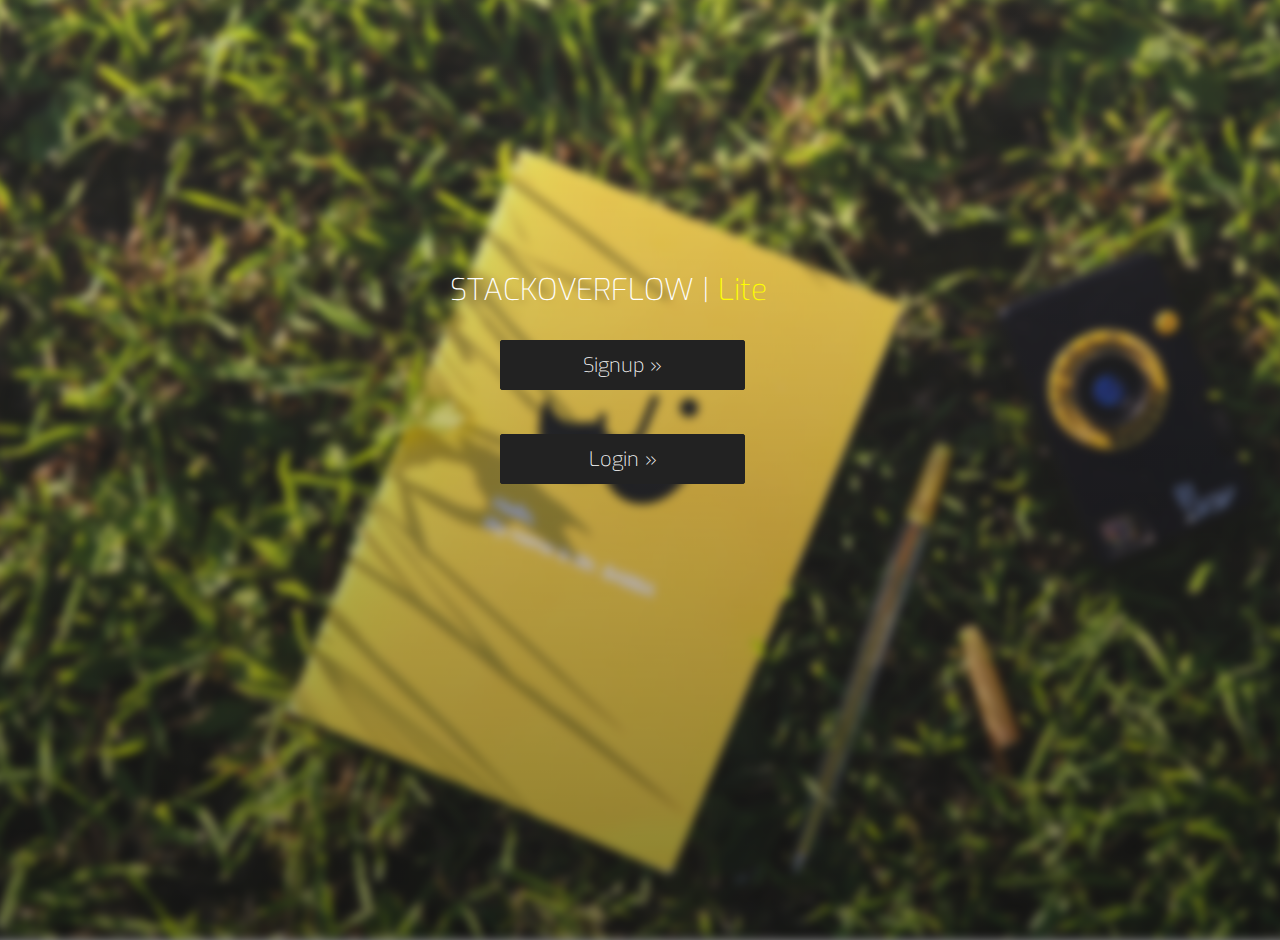
==== html/index.html @ 28d1c6ff "[CHORE] Rename signup.html to index.html" ====
<!DOCTYPE>
<html>
    <head>
        <meta name="viewport" content="width=device-width, initial-scale=1">
        <link rel="stylesheet" type="text/css" href="../css/signup.css">
        <script src="../js/signup.js"></script>
        <title>Stackoverflow-lite Signup | Login</title>
    </head>
    <body>
        <div class="body"></div>
        <div class="grad"></div>
        <div class="header">
            <div><span>STACKOVERFLOW |</span>
                    <span id="header_small">Lite</span>
                </div>
        </div>
        <div class="main">
            <div id="buttons">
                <button onclick="display('signup')">Signup <span> &#187 </span></button><br><br>
                <button onclick="display('login')">Login <span> &#187 </span></button>
            </div>
            <div id="signup">
                <form>
                    <input id="name" type="text" placeholder="Name" required="*"><br><br><br>
                    <input id="username" type="text" placeholder="Username" required="*"><br><br><br>
                    <input id="email" type="email" placeholder="Email" required="*"><br><br><br>
                    <input id="password" type="password" placeholder="Password" required="*"><br><br><br>
                    <input id="confirm_password" type="password" placeholder="Confirm Password" required="*"><br><br><br>
                    <a href="home.html"><input type="button" value="Signup"></a>
                </form>
                <p>Already have an account?
                    <u>
                        <span onclick="display('login')">Log in</span>
                    </u>
                </p>
            </div>
            <div id="login">
                <form>
                    <input id="username" type="text" placeholder="Username" required="*"><br><br><br>
                    <input id="password" type="password" placeholder="Password" required="*"><br><br>
                    <a href="home.html"><input type="button" value="Login"></a>
                </form>
                <p>Don't have an account?
                    <u>
                        <span onclick="display('signup')">Sign up</span>
                    </u>
                </p>
            </div>
        </div>
    </body>
</html>
---- css/signup.css ----
@import url(http://fonts.googleapis.com/css?family=Exo:100,200,400);
@import url(http://fonts.googleapis.com/css?family=Source+Sans+Pro:700,400,300);

@media (max-width: 700px){
	.header div{
		margin-left: 55px;
	}
	.header span{
		font-size: 80%;
	}
	#buttons button{
		width: 10%;
		margin-left: 20px;
	}
	form{
		margin-left: 10px;
	}
	.main p{
		margin-left: 15px;
	}
	
}
body{
	margin: 0;
	padding: 0;
	background: #fff;

	color: #fff;
	font-family: Arial;
	font-size: 12px;
}
#signup, #login{
    display: none;
}
#buttons button{
    height: 50px;
    width: 70%;
    font-size: 20px;
    font-family: Exo;
    font-weight: 200;
    color: #fff;
    background: #222;
	border: 1px solid #222;
	cursor: pointer;
    border-radius: 2px;
    padding: 5px;
    margin-top: 30px;
    transition: 1s ease;
}
#buttons span{
    font-size: 20px;
}
.body{
	position: absolute;
	top: -20px;
	left: -20px;
	right: -40px;
	bottom: -40px;
	width: auto;
	height: auto;
	background-image: url(../images/signup_bg.jpg);
	background-size: cover;
	-webkit-filter: blur(5px);
	z-index: 0;
}

.grad{
	position: absolute;
	top: -20px;
	left: -20px;
	right: -40px;
	bottom: -40px;
	width: auto;
	height: auto;
	background: -webkit-gradient(linear, left top, left bottom, color-stop(0%,rgba(0,0,0,0)), color-stop(100%,rgba(0,0,0,0.65))); /* Chrome,Safari4+ */
	z-index: 1;
	opacity: 0.7;
}

.header{
	position: absolute;
	top: calc(50% - 180px);
	left: calc(50% - 190px);
	z-index: 2;
}
.header div{
	float: left;
	color: #fff;
	font-family: 'Exo', sans-serif;
	font-weight: 200;
	font-size: 250%;
}
#header_small{
	color: yellow !important;
}

.main{
	position: absolute;
	top: calc(50% - 150px);
	left: calc(50% - 150px);
	height: 150px;
	width: 350px;
	padding: 10px;
	z-index: 2;
}
.main input[type=text], .main input[type=password], .main input[type=email]{
	width: 250px;
	height: 40px;
	background: transparent;
	border: 1px solid rgba(255,255,255,0.6);
	border-radius: 2px;
	color: #fff;
	font-family: 'Exo', sans-serif;
	font-size: 16px;
	font-weight: 400;
	padding: 4px;
}

.main input[type=button]{
	width: 250px;
	height: 45px;
	background: #222;
	border: 1px solid #222;
	cursor: pointer;
	border-radius: 2px;
	color: #fff;
	font-family: 'Exo', sans-serif;
	font-size: 16px;
	font-weight: 400;
	padding: 6px;
    margin-top: 10px;
    transition: 1s ease;
}
.main input[type=button]:hover, #buttons button:hover{
    transition: 1s ease;
	opacity: 0.8;
}
.main input[type=button]:active{
	opacity: 0.6;
}

.main input[type=text]:focus{
	outline: none;
	border: 1px solid rgba(255,255,255,0.9);
}

.main input[type=password]:focus{
	outline: none;
	border: 1px solid rgba(255,255,255,0.9);
}

.main input[type=button]:focus{
	outline: none;
}

::-webkit-input-placeholder{
   color: rgba(255,255,255,0.6);
}

::-moz-input-placeholder{
   color: rgba(255,255,255,0.6);
}

.main span:hover{
    cursor: pointer;
}
.main p{
    padding-left: 30px;
    font-family: Exo;
    font-weight: 200;
    font-size: 14px;
}
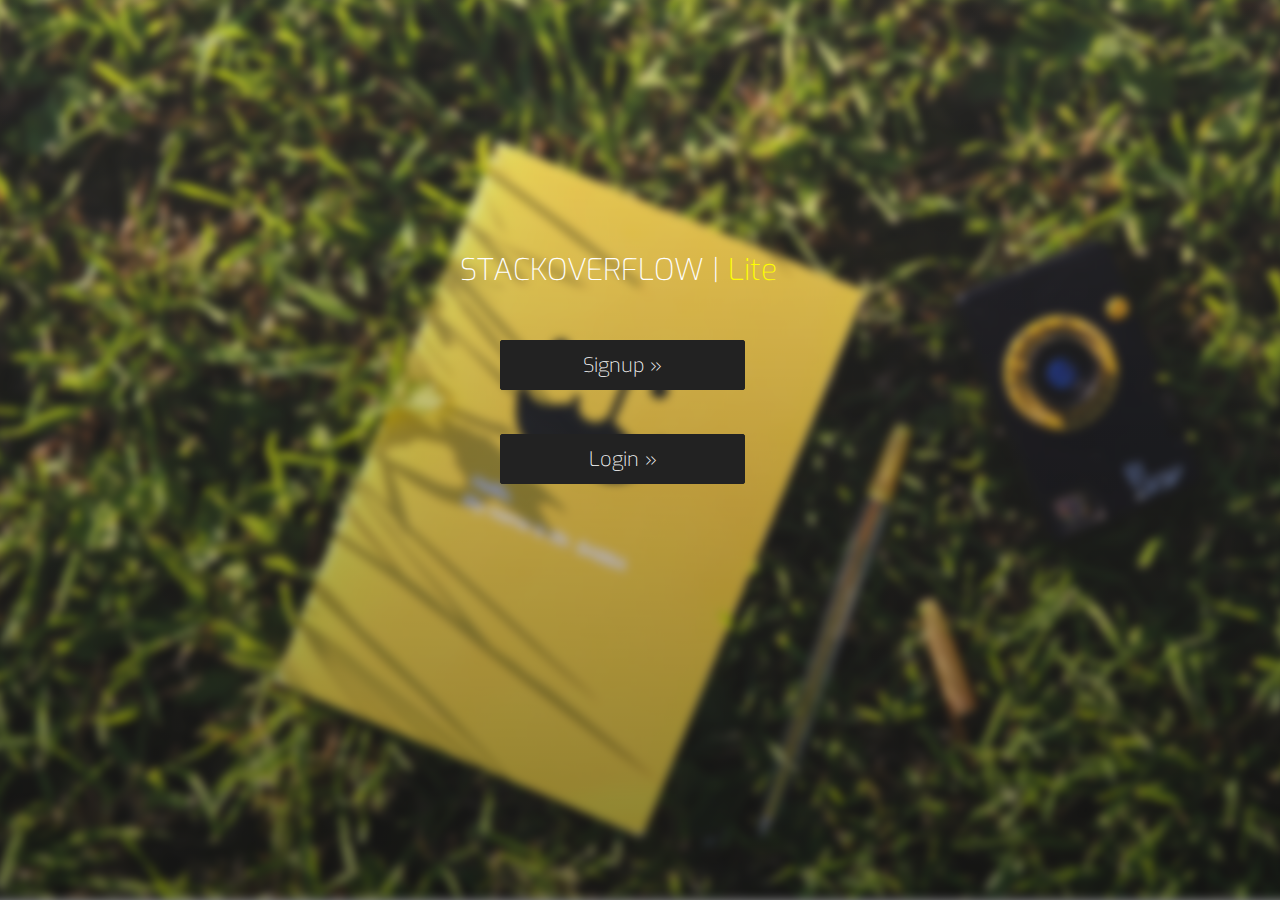
==== commit 2d83fb49: "[CHORE] signup-pt-#160493497 Add signup and login using fetch api" ====
--- a/html/index.html
+++ b/html/index.html
@@ -3,7 +3,6 @@
     <head>
         <meta name="viewport" content="width=device-width, initial-scale=1">
         <link rel="stylesheet" type="text/css" href="../css/signup.css">
-        <script src="../js/signup.js"></script>
         <title>Stackoverflow-lite Signup | Login</title>
     </head>
     <body>
@@ -14,19 +13,20 @@
                     <span id="header_small">Lite</span>
                 </div>
         </div>
+       
         <div class="main">
             <div id="buttons">
                 <button onclick="display('signup')">Signup <span> &#187 </span></button><br><br>
                 <button onclick="display('login')">Login <span> &#187 </span></button>
             </div>
             <div id="signup">
-                <form>
-                    <input id="name" type="text" placeholder="Name" required="*"><br><br><br>
-                    <input id="username" type="text" placeholder="Username" required="*"><br><br><br>
-                    <input id="email" type="email" placeholder="Email" required="*"><br><br><br>
-                    <input id="password" type="password" placeholder="Password" required="*"><br><br><br>
-                    <input id="confirm_password" type="password" placeholder="Confirm Password" required="*"><br><br><br>
-                    <a href="home.html"><input type="button" value="Signup"></a>
+                <form id"signupForm">
+                    <input id="name" type="text" placeholder="Name" required><br><br><br>
+                    <input id="username" type="text" placeholder="Username" required><br><br><br>
+                    <input id="email" type="email" placeholder="Email" required><br><br><br>
+                    <input id="password" type="password" placeholder="Password" required><br><br><br>
+                    <input id="confirm_password" type="password" placeholder="Confirm Password" required><br><br><br>
+                    <input id="signupButton" type="button" value="Signup" onclick="signup()">
                 </form>
                 <p>Already have an account?
                     <u>
@@ -36,9 +36,9 @@
             </div>
             <div id="login">
                 <form>
-                    <input id="username" type="text" placeholder="Username" required="*"><br><br><br>
-                    <input id="password" type="password" placeholder="Password" required="*"><br><br>
-                    <a href="home.html"><input type="button" value="Login"></a>
+                    <input id="loginUsername" type="text" placeholder="Username" required><br><br><br>
+                    <input id="loginPassword" type="password" placeholder="Password" required><br><br>
+                    <input id="loginButton" type="button" value="Login" onclick="defineLogin()">
                 </form>
                 <p>Don't have an account?
                     <u>
@@ -47,5 +47,6 @@
                 </p>
             </div>
         </div>
+        <script src="../js/signup.js"></script>
     </body>
 </html>--- a/css/signup.css
+++ b/css/signup.css
@@ -55,7 +55,7 @@
 	top: -20px;
 	left: -20px;
 	right: -40px;
-	bottom: -40px;
+	bottom: 0px;
 	width: auto;
 	height: auto;
 	background-image: url(../images/signup_bg.jpg);
@@ -69,7 +69,7 @@
 	top: -20px;
 	left: -20px;
 	right: -40px;
-	bottom: -40px;
+	bottom: 0px;
 	width: auto;
 	height: auto;
 	background: -webkit-gradient(linear, left top, left bottom, color-stop(0%,rgba(0,0,0,0)), color-stop(100%,rgba(0,0,0,0.65))); /* Chrome,Safari4+ */
@@ -79,8 +79,8 @@
 
 .header{
 	position: absolute;
-	top: calc(50% - 180px);
-	left: calc(50% - 190px);
+	top: calc(50% - 200px);
+	left: calc(50% - 180px);
 	z-index: 2;
 }
 .header div{
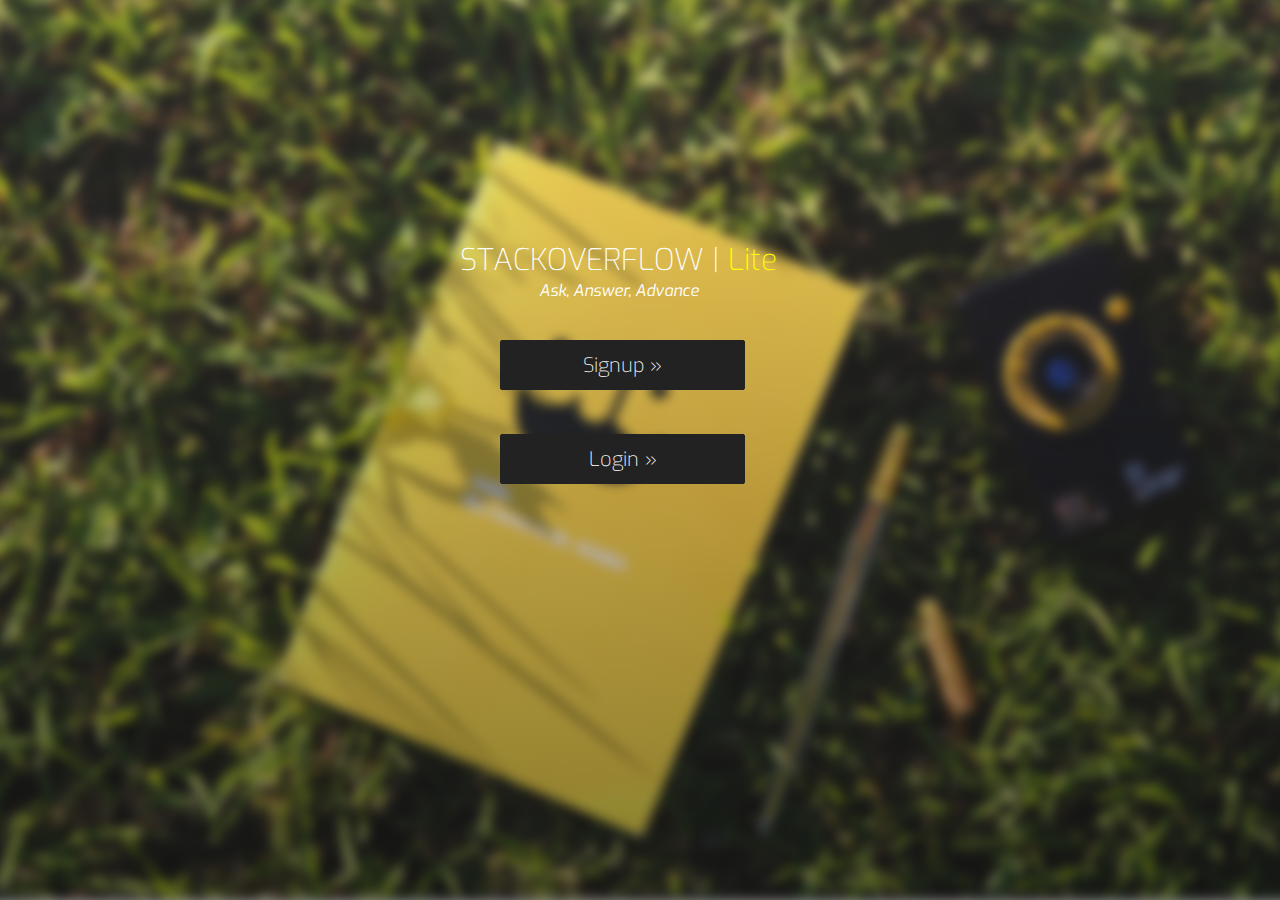
==== commit dbbc56cb: "[FEATURE] pt-edit-answer-pt-#160494364 Add edit and accept answer" ====
--- a/html/index.html
+++ b/html/index.html
@@ -9,9 +9,10 @@
         <div class="body"></div>
         <div class="grad"></div>
         <div class="header">
-            <div><span>STACKOVERFLOW |</span>
+            <a href="home.html" title="Go to stackoverflow-lite home"><div><span>STACKOVERFLOW |</span>
                     <span id="header_small">Lite</span>
-                </div>
+                </div></a>
+                <h4><i><small>Ask, Answer, Advance</small></i></h4>
         </div>
        
         <div class="main">
--- a/css/signup.css
+++ b/css/signup.css
@@ -60,7 +60,7 @@
 	height: auto;
 	background-image: url(../images/signup_bg.jpg);
 	background-size: cover;
-	-webkit-filter: blur(5px);
+	-webkit-filter: blur(6px);
 	z-index: 0;
 }
 
@@ -79,7 +79,7 @@
 
 .header{
 	position: absolute;
-	top: calc(50% - 200px);
+	top: calc(50% - 210px);
 	left: calc(50% - 180px);
 	z-index: 2;
 }
@@ -89,6 +89,13 @@
 	font-family: 'Exo', sans-serif;
 	font-weight: 200;
 	font-size: 250%;
+	cursor: pointer;
+}
+.header h4{
+    font-family: 'Exo', sans-serif;
+	font-weight: 400;
+	font-size: 1.6em;
+	text-align: center;
 }
 #header_small{
 	color: yellow !important;
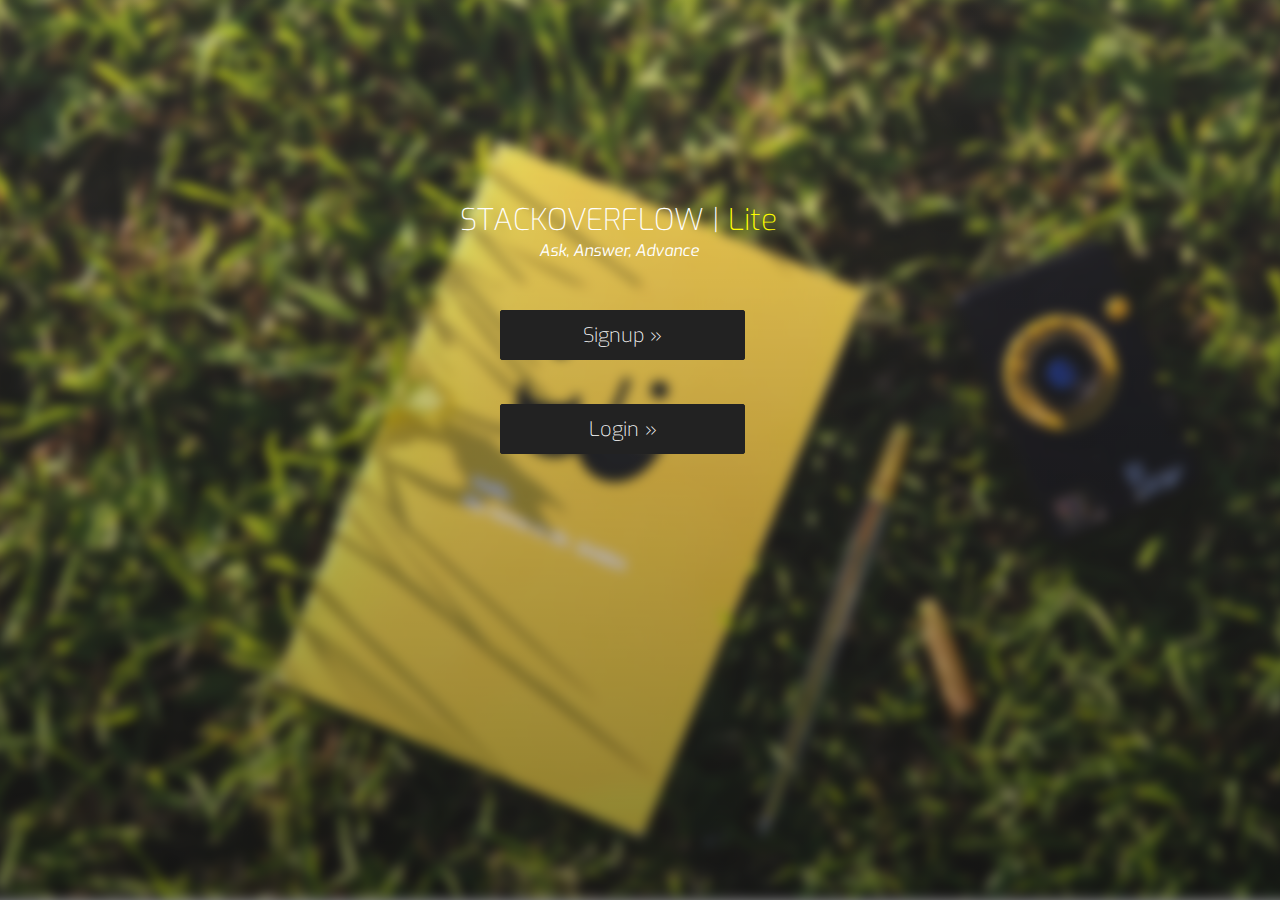
==== commit 9ad76f17: "[FEATURE] Add search for questions methods" ====
--- a/html/index.html
+++ b/html/index.html
@@ -29,6 +29,7 @@
                     <input id="confirm_password" type="password" placeholder="Confirm Password" required><br><br><br>
                     <input id="signupButton" type="button" value="Signup" onclick="signup()">
                 </form>
+                <div id="signup_error"></div>
                 <p>Already have an account?
                     <u>
                         <span onclick="display('login')">Log in</span>
@@ -41,6 +42,7 @@
                     <input id="loginPassword" type="password" placeholder="Password" required><br><br>
                     <input id="loginButton" type="button" value="Login" onclick="defineLogin()">
                 </form>
+                <div id="login_error"></div>
                 <p>Don't have an account?
                     <u>
                         <span onclick="display('signup')">Sign up</span>
--- a/css/signup.css
+++ b/css/signup.css
@@ -18,7 +18,6 @@
 	.main p{
 		margin-left: 15px;
 	}
-	
 }
 body{
 	margin: 0;
@@ -76,12 +75,14 @@
 	z-index: 1;
 	opacity: 0.7;
 }
-
 .header{
 	position: absolute;
-	top: calc(50% - 210px);
+	top: calc(50% - 250px);
 	left: calc(50% - 180px);
 	z-index: 2;
+}
+#login{
+	margin-top: calc(50% - 140px);
 }
 .header div{
 	float: left;
@@ -103,7 +104,7 @@
 
 .main{
 	position: absolute;
-	top: calc(50% - 150px);
+	top: calc(50% - 180px);
 	left: calc(50% - 150px);
 	height: 150px;
 	width: 350px;
@@ -176,4 +177,18 @@
     font-family: Exo;
     font-weight: 200;
     font-size: 14px;
-}+}
+
+#signup_error, #login_error {
+	background-color: lightpink;
+	color: white;
+	padding: 5%;
+	width: 220px;
+	font-size: 1.1em;
+	border: 1px solid white;
+	opacity: 0.8;
+	font-weight: 700;
+	font-family: Exo;
+	display: none;
+	text-align: center;
+}
